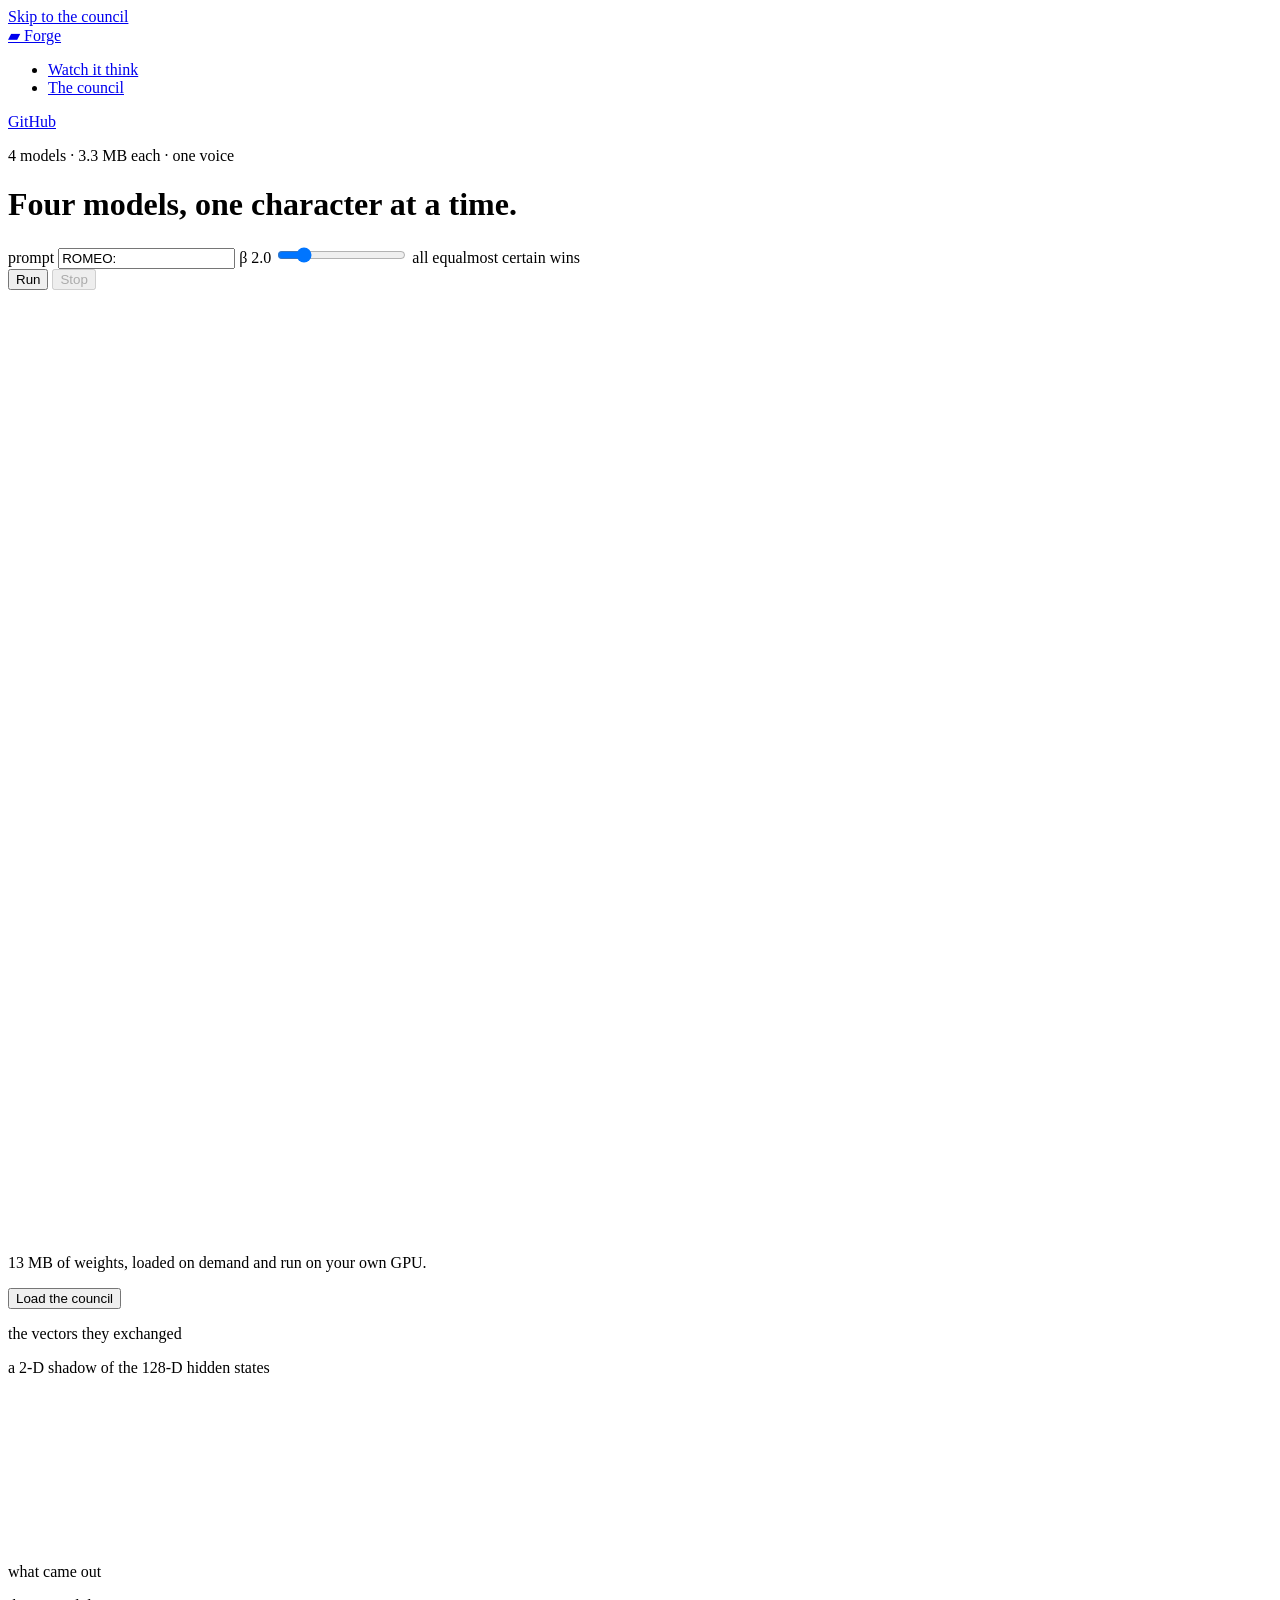
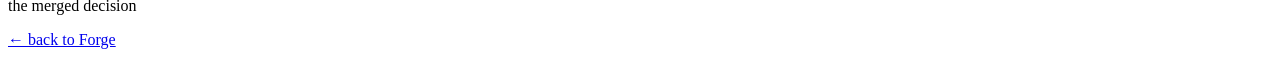
==== docs/src/council.html @ 94f68ffe "add optional council feature Signed-off-by: bowen <bowen.li.hurd@gmail.com>" ====
<!doctype html>
<html lang="en">
  <head>
    <meta charset="utf-8" />
    <meta name="viewport" content="width=device-width, initial-scale=1" />
    <title>Forge — the council</title>
    <meta
      name="description"
      content="Four small language models, each 3.3 MB, run in parallel on your GPU and merge
               their hidden states into one character at a time. Watch the vectors they exchange,
               the weight each earns, and the decision that comes out."
    />
    <link rel="stylesheet" href="./assets/app.css" />
    <link rel="icon" href="./favicon.svg" type="image/svg+xml" />
  </head>
  <body>
    <a
      href="#stage"
      class="sr-only focus:not-sr-only focus:absolute focus:z-50 focus:m-3 focus:rounded focus:bg-forge-600 focus:px-3 focus:py-2 focus:text-white"
      >Skip to the council</a
    >

    <nav
      class="sticky top-0 z-40 border-b border-ink-100 bg-white/85 backdrop-blur dark:border-ink-800 dark:bg-ink-950/85"
    >
      <div class="wrap flex h-14 items-center justify-between gap-4">
        <a href="./index.html" class="flex items-center gap-2 font-semibold tracking-tight">
          <span aria-hidden="true" class="text-forge-500">▰</span> Forge
        </a>
        <ul class="hidden gap-5 text-sm text-ink-500 sm:flex dark:text-ink-300">
          <li><a class="hover:text-forge-600" href="./index.html#demo">Watch it think</a></li>
          <li><a class="text-forge-600" href="./council.html">The council</a></li>
        </ul>
        <a class="btn-ghost text-sm" href="https://github.com/Aisuko/forge" rel="noopener"
          >GitHub</a
        >
      </div>
    </nav>

    <main class="wrap py-8 sm:py-12">
      <!-- The page is meant to be read by watching it, not by reading it. The
           only prose on the whole page is this one line. -->
      <header class="flex flex-wrap items-end justify-between gap-4">
        <div>
          <p class="chip">4 models · 3.3 MB each · one voice</p>
          <h1 class="mt-4 text-3xl font-bold tracking-tight sm:text-4xl">
            Four models, <span class="text-forge-600">one character at a time</span>.
          </h1>
        </div>
        <p id="council-device" class="font-mono text-xs text-ink-500 dark:text-ink-300"></p>
      </header>

      <!-- ── controls ─────────────────────────────────────────────────── -->
      <section class="mt-8 flex flex-wrap items-end gap-4">
        <label class="min-w-56 flex-1">
          <span class="block text-xs text-ink-500 dark:text-ink-300">prompt</span>
          <input
            id="council-prompt"
            type="text"
            value="ROMEO:"
            spellcheck="false"
            class="mt-1 w-full rounded-lg border border-ink-100 bg-white px-3 py-2 font-mono text-sm dark:border-ink-700 dark:bg-ink-900"
          />
        </label>

        <label class="w-48">
          <span class="block text-xs text-ink-500 dark:text-ink-300">
            β <span id="council-beta-val" class="font-mono">2.0</span>
          </span>
          <input
            id="council-beta"
            type="range"
            min="0"
            max="12"
            step="0.1"
            value="2"
            class="mt-3 w-full accent-forge-600"
          />
          <span class="flex justify-between text-[10px] text-ink-500 dark:text-ink-300">
            <span>all equal</span><span>most certain wins</span>
          </span>
        </label>

        <div class="flex gap-2">
          <button id="council-run" class="btn-primary">Run</button>
          <button id="council-stop" class="btn-ghost" disabled>Stop</button>
        </div>
        <p id="council-status" class="font-mono text-xs text-ink-500 dark:text-ink-300"></p>
      </section>

      <!-- ── the stage ────────────────────────────────────────────────── -->
      <section id="stage" class="mt-6 grid gap-5 lg:grid-cols-5">
        <div class="card relative flex items-center lg:col-span-3">
          <svg
            id="council-flow"
            viewBox="0 0 640 470"
            class="w-full"
            role="img"
            aria-label="Four expert models feeding one merged decision"
          >
            <g id="flow-edges"></g>
            <g id="flow-nodes"></g>
            <g id="flow-packets"></g>
          </svg>
          <div id="council-idle" class="stage-idle rounded-xl">
            <p class="text-sm text-ink-500 dark:text-ink-300">
              13 MB of weights, loaded on demand and run on your own GPU.
            </p>
            <button id="council-start" class="btn-primary mt-4">Load the council</button>
            <div
              id="council-progress-wrap"
              hidden
              class="mt-4 h-1.5 w-56 overflow-hidden rounded-full bg-ink-100 dark:bg-ink-800"
            >
              <div id="council-progress" class="h-full w-0 bg-forge-600 transition-all"></div>
            </div>
          </div>
        </div>

        <div class="card lg:col-span-2">
          <p class="panel-h text-sm">the vectors they exchanged</p>
          <p class="panel-sub">a 2-D shadow of the 128-D hidden states</p>
          <canvas id="council-plane" class="mt-3 aspect-square w-full"></canvas>
          <div id="council-legend" class="mt-3 flex flex-wrap gap-x-4 gap-y-1"></div>
        </div>
      </section>

      <section class="mt-5 grid gap-5 lg:grid-cols-5">
        <div class="card lg:col-span-3">
          <p class="panel-h text-sm">what came out</p>
          <p
            id="council-out"
            class="mt-3 max-h-56 overflow-y-auto font-mono text-sm break-words whitespace-pre-wrap"
          ></p>
        </div>
        <div class="card lg:col-span-2">
          <p class="panel-h text-sm">the merged decision</p>
          <div id="council-bars" class="mt-3"></div>
        </div>
      </section>
    </main>

    <footer class="wrap border-t border-ink-100 py-10 text-xs text-ink-500 dark:border-ink-800 dark:text-ink-300">
      <a class="hover:text-forge-600" href="./index.html">← back to Forge</a>
    </footer>

    <script type="module" src="./council.js"></script>
  </body>
</html>
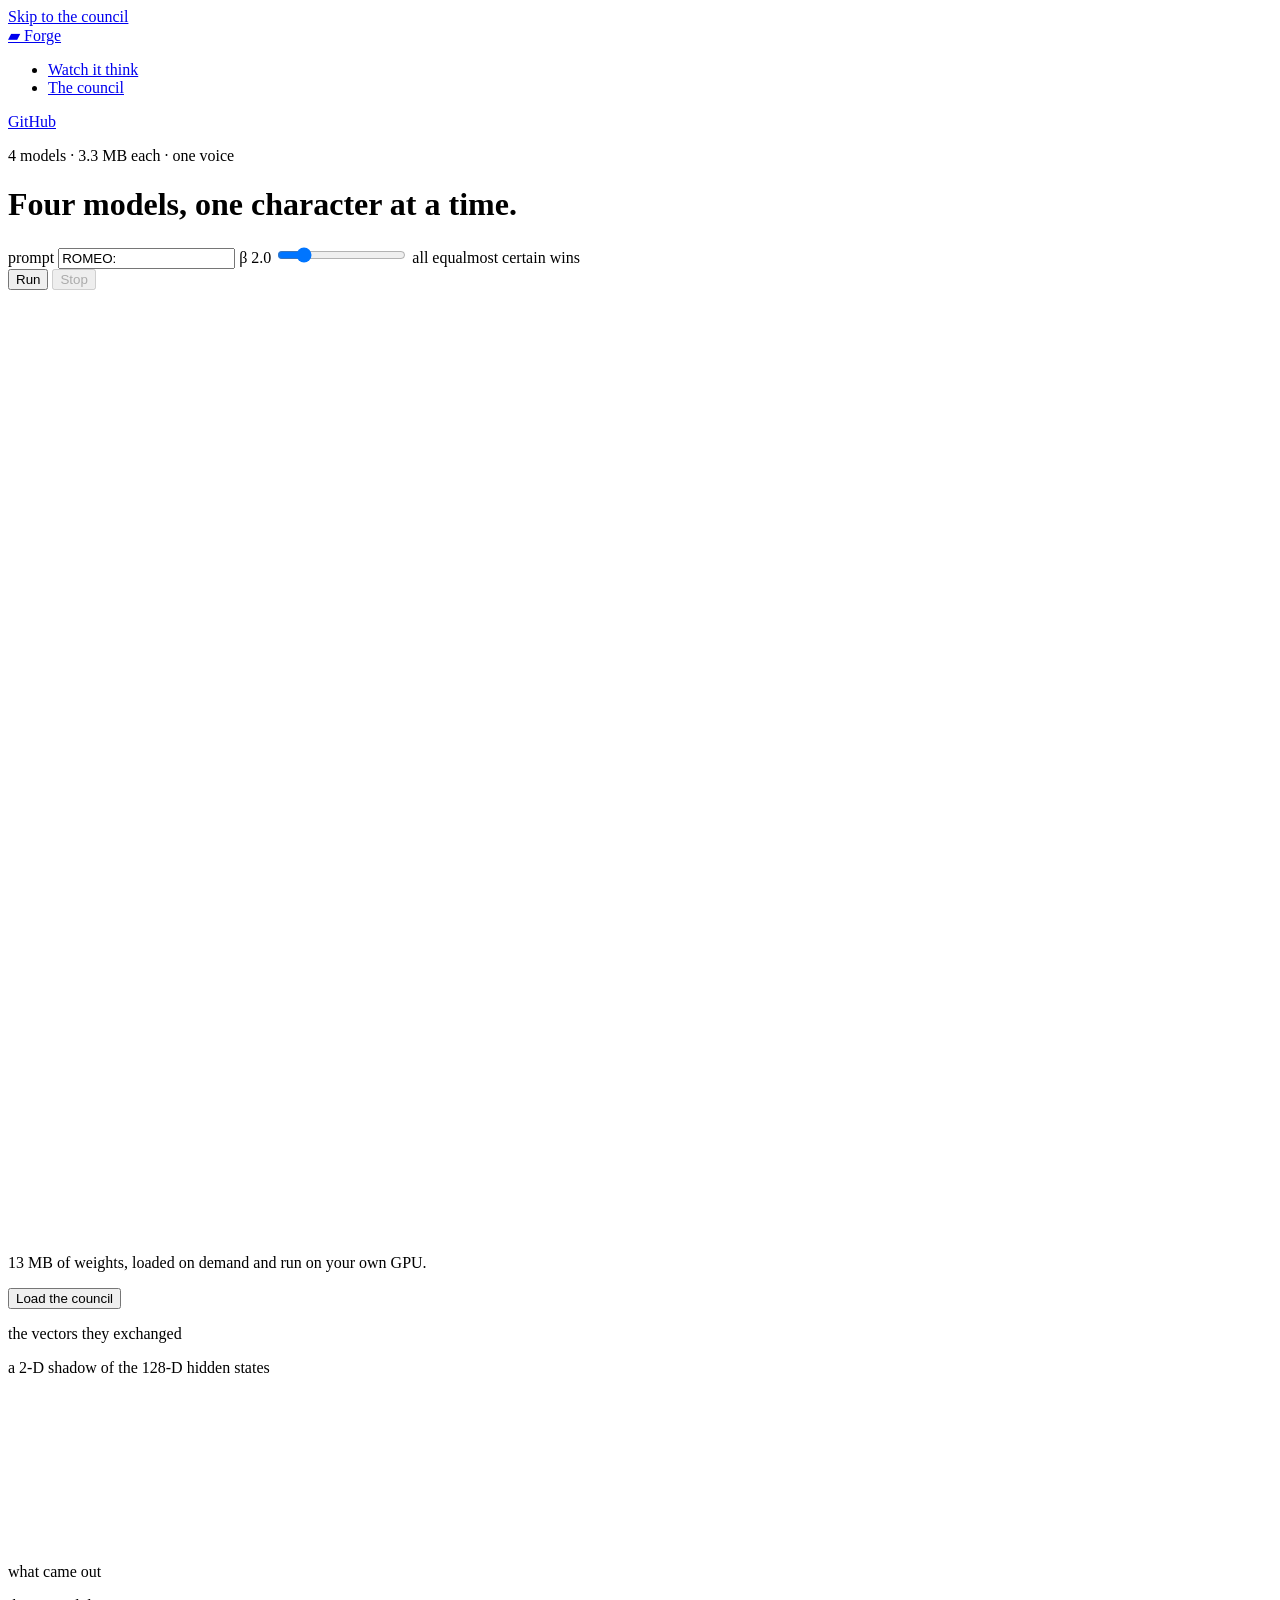
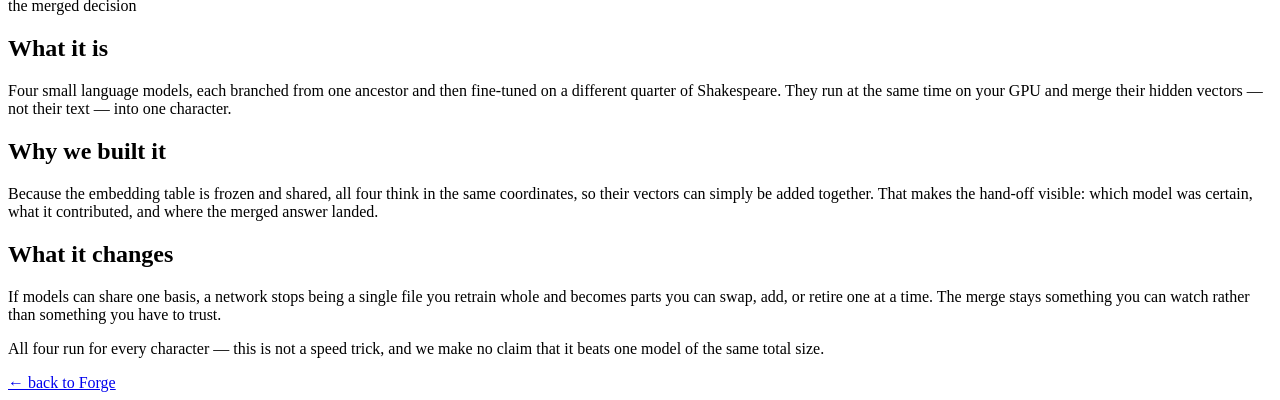
==== commit 2be5d503: "update council page Signed-off-by: bowen <bowen.li.hurd@gmail.com>" ====
--- a/docs/src/council.html
+++ b/docs/src/council.html
@@ -38,8 +38,9 @@
     </nav>
 
     <main class="wrap py-8 sm:py-12">
-      <!-- The page is meant to be read by watching it, not by reading it. The
-           only prose on the whole page is this one line. -->
+      <!-- The page leads wordlessly: the stage has to make sense before any
+           sentence does. What it is, why it exists, and what it changes are
+           answered at the bottom, for whoever wants them after watching. -->
       <header class="flex flex-wrap items-end justify-between gap-4">
         <div>
           <p class="chip">4 models · 3.3 MB each · one voice</p>
@@ -138,6 +139,43 @@
           <div id="council-bars" class="mt-3"></div>
         </div>
       </section>
+
+      <!-- ── the three questions, answered after the watching ─────────── -->
+      <section class="mt-10 border-t border-ink-100 pt-8 dark:border-ink-800">
+        <div class="grid gap-5 sm:grid-cols-2 lg:grid-cols-3">
+          <div class="card">
+            <h2 class="panel-h text-sm">What it is</h2>
+            <p class="mt-2 text-sm text-ink-500 dark:text-ink-300">
+              Four small language models, each branched from one ancestor and
+              then fine-tuned on a different quarter of Shakespeare. They run at
+              the same time on your GPU and merge their hidden vectors — not
+              their text — into one character.
+            </p>
+          </div>
+          <div class="card">
+            <h2 class="panel-h text-sm">Why we built it</h2>
+            <p class="mt-2 text-sm text-ink-500 dark:text-ink-300">
+              Because the embedding table is frozen and shared, all four think in
+              the same coordinates, so their vectors can simply be added
+              together. That makes the hand-off visible: which model was certain,
+              what it contributed, and where the merged answer landed.
+            </p>
+          </div>
+          <div class="card">
+            <h2 class="panel-h text-sm">What it changes</h2>
+            <p class="mt-2 text-sm text-ink-500 dark:text-ink-300">
+              If models can share one basis, a network stops being a single file
+              you retrain whole and becomes parts you can swap, add, or retire
+              one at a time. The merge stays something you can watch rather than
+              something you have to trust.
+            </p>
+          </div>
+        </div>
+        <p class="mt-4 text-xs text-ink-500 dark:text-ink-300">
+          All four run for every character — this is not a speed trick, and we
+          make no claim that it beats one model of the same total size.
+        </p>
+      </section>
     </main>
 
     <footer class="wrap border-t border-ink-100 py-10 text-xs text-ink-500 dark:border-ink-800 dark:text-ink-300">
